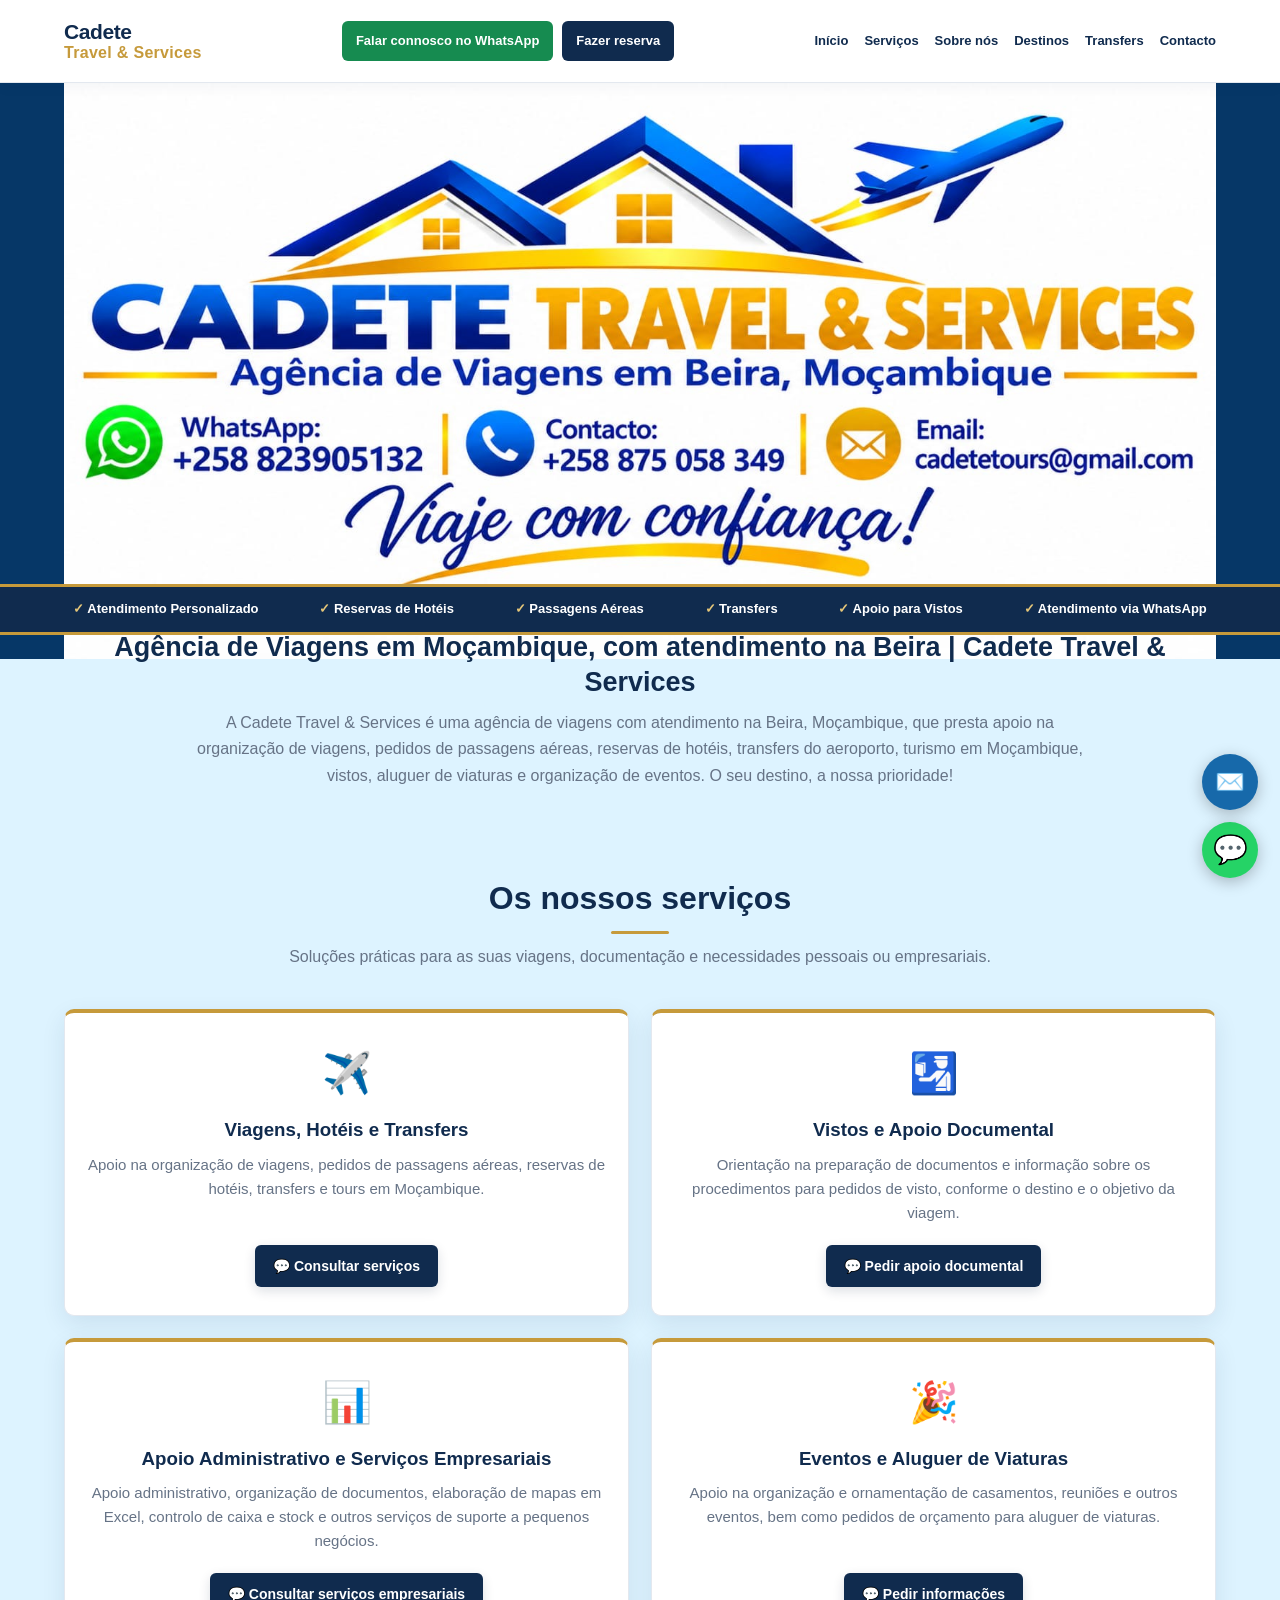
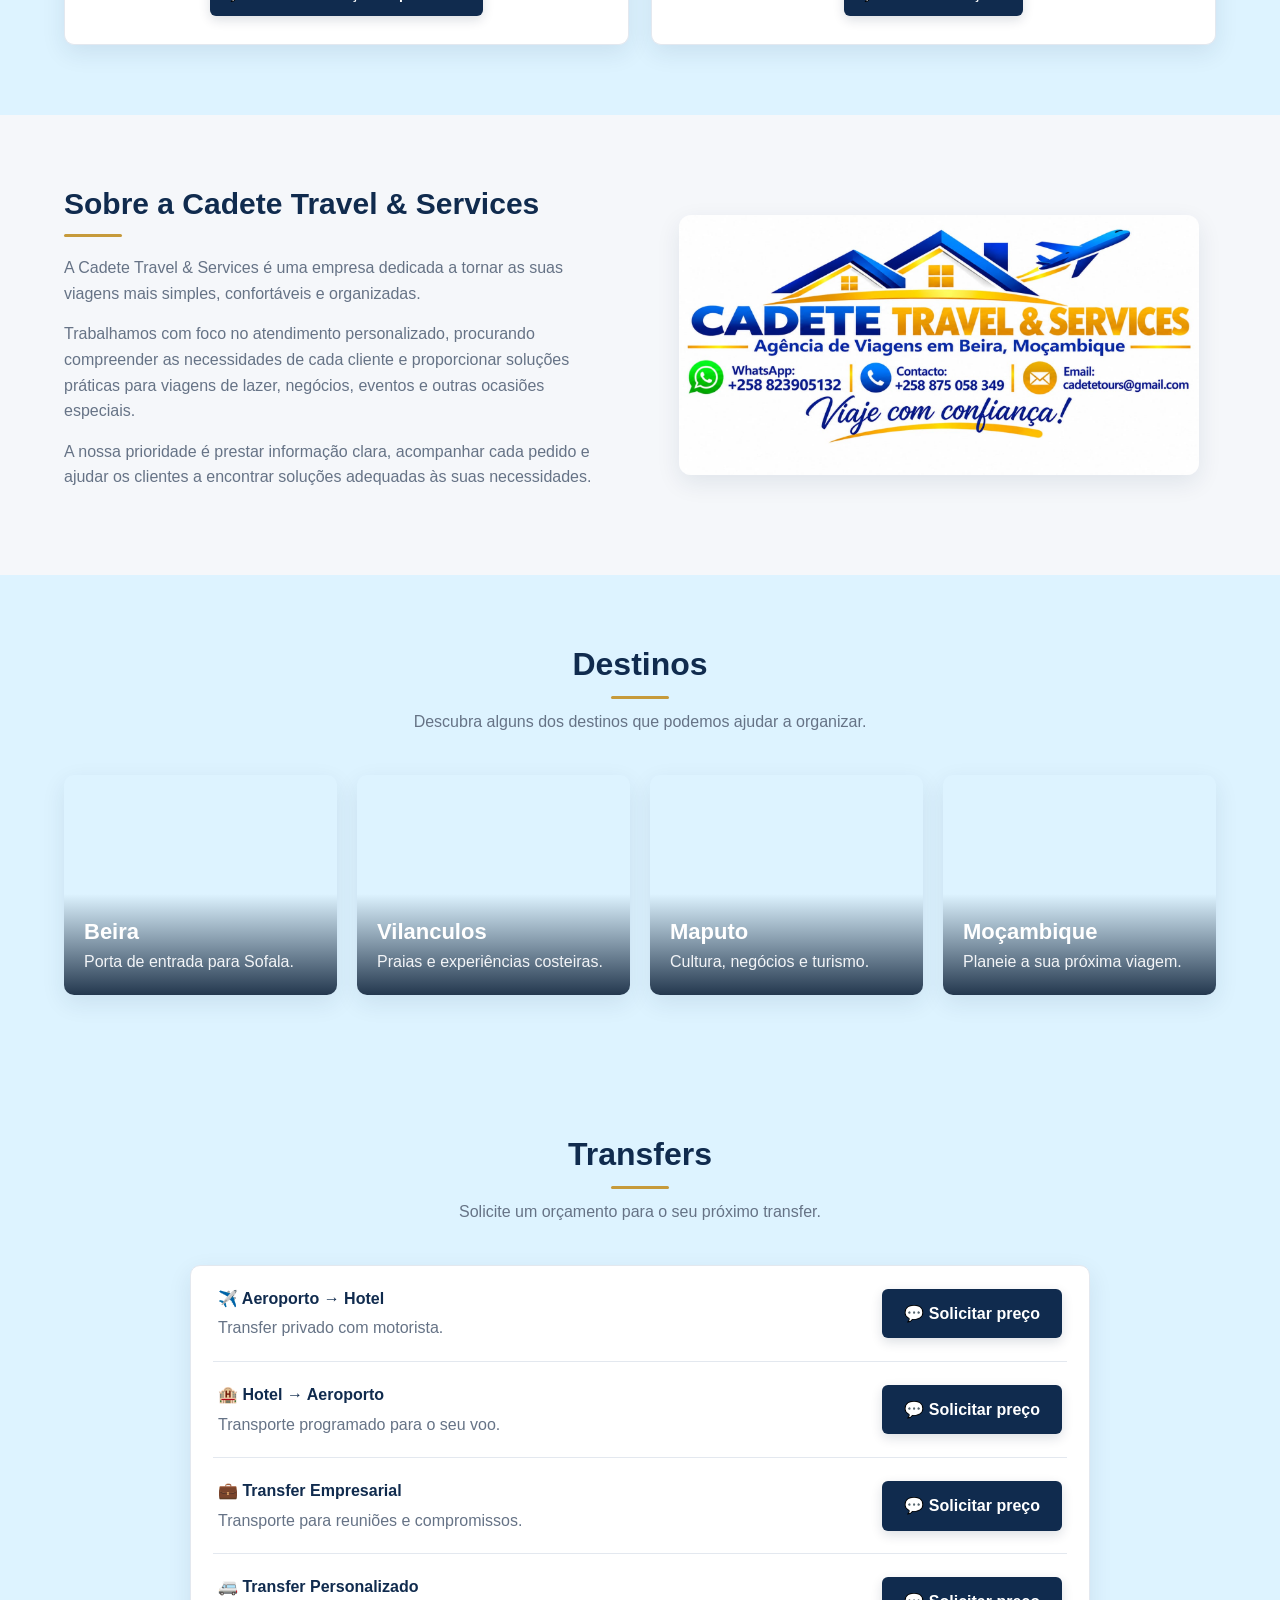
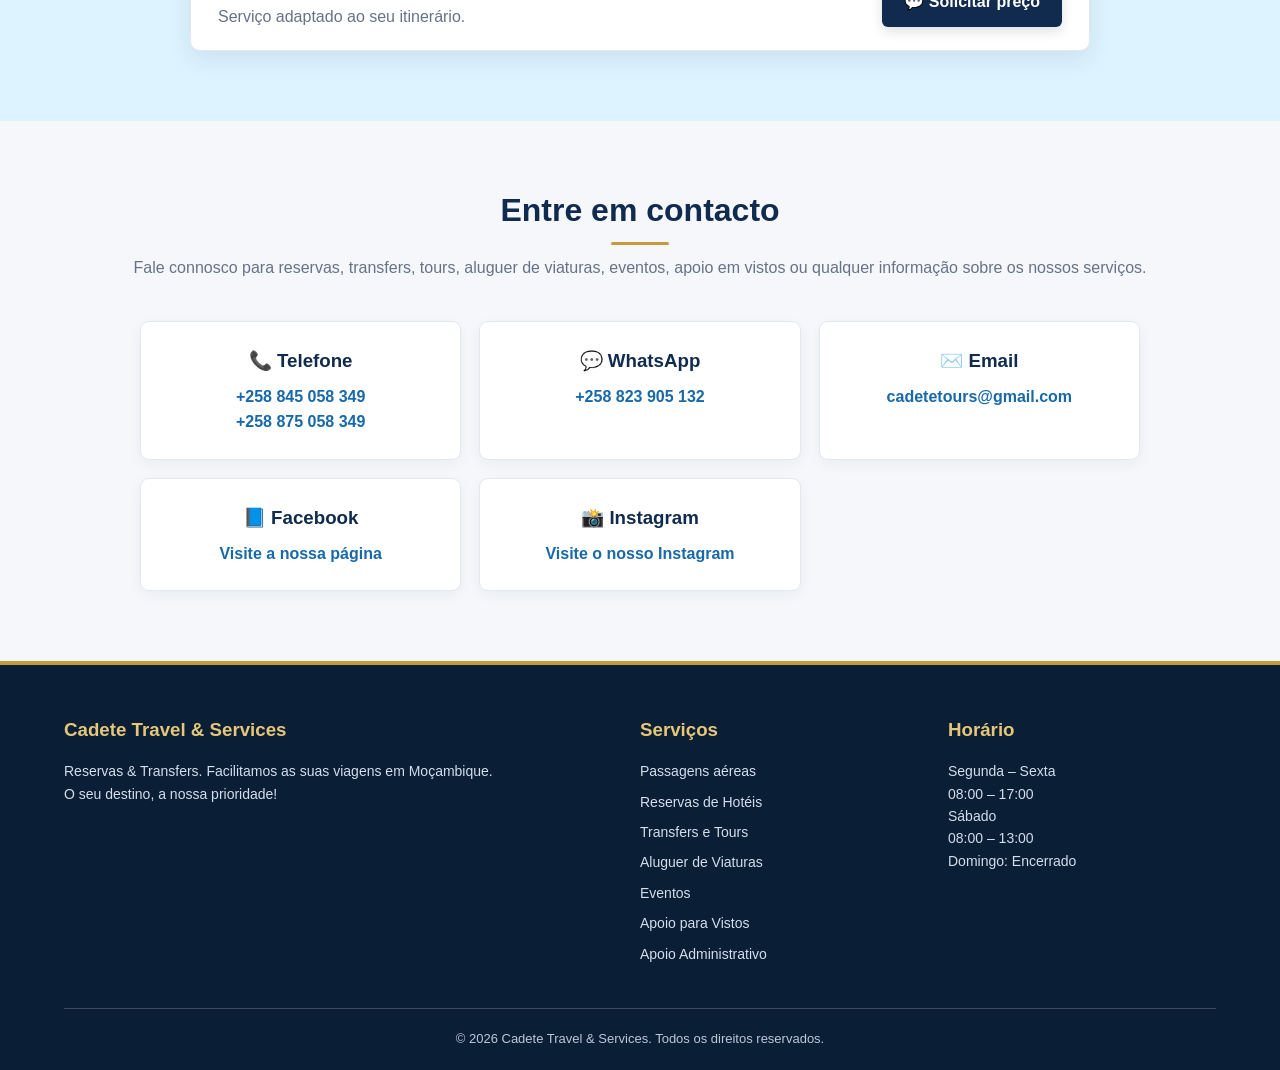
==== index.html @ 6c598780 "Aproxima apresentação da faixa de confiança" ====
<!DOCTYPE html>
<html lang="pt-MZ">
<head>
  <meta charset="UTF-8">
  <meta name="viewport" content="width=device-width, initial-scale=1.0">

  <title>Agência de Viagens em Moçambique | Cadete Travel &amp; Services – Beira</title>
  <meta name="description" content="Cadete Travel &amp; Services, agência de viagens em Moçambique, com atendimento na Beira. Apoio em passagens aéreas, reservas de hotéis, transfers, tours, aluguer de viaturas e vistos.">
  <meta name="author" content="Cadete Travel &amp; Services">
  <meta name="robots" content="index, follow">
  <meta name="theme-color" content="#102b4e">

  <link rel="canonical" href="https://cadetetours-ai.github.io/cadete-travel-tours/">

  <!-- Open Graph -->
  <meta property="og:site_name" content="Cadete Travel &amp; Services">
  <meta property="og:title" content="Agência de Viagens em Moçambique | Cadete Travel &amp; Services – Beira">
  <meta property="og:description" content="Cadete Travel &amp; Services, agência de viagens em Moçambique, com atendimento na Beira. Passagens aéreas, hotéis, transfers, tours, aluguer de viaturas e apoio para vistos.">
  <meta property="og:type" content="website">
  <meta property="og:url" content="https://cadetetours-ai.github.io/cadete-travel-tours/">
  <meta property="og:image" content="https://cadetetours-ai.github.io/cadete-travel-tours/banner-cadete.png">
  <meta property="og:image:alt" content="Cadete Travel &amp; Services - Agência de Viagens em Moçambique, Beira">

  <!-- Twitter Cards -->
  <meta name="twitter:card" content="summary_large_image">
  <meta name="twitter:title" content="Agência de Viagens em Moçambique | Cadete Travel &amp; Services">
  <meta name="twitter:description" content="Passagens aéreas, hotéis, transfers, tours, aluguer de viaturas e apoio para vistos na Beira, Moçambique.">
  <meta name="twitter:image" content="https://cadetetours-ai.github.io/cadete-travel-tours/banner-cadete.png">

  <!-- Dados estruturados: Website -->
  <script type="application/ld+json">
  {
    "@context": "https://schema.org",
    "@type": "WebSite",
    "name": "Cadete Travel & Services",
    "alternateName": "Cadete Travel and Services",
    "url": "https://cadetetours-ai.github.io/cadete-travel-tours/",
    "inLanguage": "pt-MZ"
  }
  </script>

  <!-- Dados estruturados: Agência e contactos -->
  <script type="application/ld+json">
  {
    "@context": "https://schema.org",
    "@type": "TravelAgency",
    "name": "Cadete Travel & Services",
    "description": "Agência de viagens em Moçambique, com atendimento na Beira. Apoio em passagens aéreas, reservas de hotéis, transfers, tours, aluguer de viaturas e vistos.",
    "url": "https://cadetetours-ai.github.io/cadete-travel-tours/",
    "email": "cadetetours@gmail.com",
    "telephone": "+258845058349",
    "image": "https://cadetetours-ai.github.io/cadete-travel-tours/banner-cadete.png",
    "address": {
      "@type": "PostalAddress",
      "addressLocality": "Beira",
      "addressRegion": "Sofala",
      "addressCountry": "MZ"
    },
    "areaServed": [
      {"@type": "City", "name": "Beira"},
      {"@type": "AdministrativeArea", "name": "Sofala"},
      {"@type": "Country", "name": "Moçambique"}
    ],
    "contactPoint": [
      {
        "@type": "ContactPoint",
        "telephone": "+258845058349",
        "contactType": "Atendimento telefónico",
        "availableLanguage": ["Portuguese"]
      },
      {
        "@type": "ContactPoint",
        "telephone": "+258875058349",
        "contactType": "Atendimento telefónico",
        "availableLanguage": ["Portuguese"]
      },
      {
        "@type": "ContactPoint",
        "telephone": "+258823905132",
        "contactType": "Reservas e atendimento pelo WhatsApp",
        "availableLanguage": ["Portuguese"]
      }
    ],
    "openingHoursSpecification": [
      {
        "@type": "OpeningHoursSpecification",
        "dayOfWeek": ["Monday", "Tuesday", "Wednesday", "Thursday", "Friday"],
        "opens": "08:00",
        "closes": "17:00"
      },
      {
        "@type": "OpeningHoursSpecification",
        "dayOfWeek": "Saturday",
        "opens": "08:00",
        "closes": "13:00"
      }
    ],
    "sameAs": [
      "https://www.instagram.com/cadetetravelandtours/",
      "https://www.facebook.com/profile.php?id=61595249157349"
    ]
  }
  </script>

  <style>
    :root {
      --navy: #102b4e;
      --navy-dark: #0a1e36;
      --blue: #1769aa;
      --blue-light: #eaf3fb;
      --gold: #c69a3b;
      --gold-light: #e6c779;
      --green: #168b50;
      --text: #263445;
      --muted: #667386;
      --surface: #ffffff;
      --surface-soft: #f5f7fa;
      --border: #e3e8ef;
      --shadow: 0 8px 25px rgba(16, 43, 78, .09);
    }

    * {
      box-sizing: border-box;
      margin: 0;
      padding: 0;
    }

    html {
      scroll-behavior: smooth;
      scroll-padding-top: 150px;
    }

    body {
      background-color: #DDF3FF;
      color: var(--text);
      font-family: Arial, Helvetica, sans-serif;
      line-height: 1.6;
    }

    img { max-width: 100%; }

    a {
      color: inherit;
      text-decoration: none;
    }

    a:focus-visible,
    button:focus-visible {
      outline: 3px solid var(--gold);
      outline-offset: 3px;
    }

    .container {
      width: 90%;
      max-width: 1200px;
      margin: 0 auto;
    }

    /* CABEÇALHO */
    header {
      position: sticky;
      top: 0;
      z-index: 1000;
      background: rgba(255, 255, 255, .98);
      border-bottom: 1px solid var(--border);
      box-shadow: 0 3px 14px rgba(16, 43, 78, .05);
    }

    .header-content {
      min-height: 82px;
      display: flex;
      align-items: center;
      justify-content: space-between;
      gap: 18px;
      padding: 12px 0;
    }

    .logo {
      display: inline-flex;
      flex-direction: column;
      line-height: 1.12;
      color: var(--navy);
      white-space: nowrap;
      font-size: 21px;
      font-weight: 800;
      letter-spacing: -.4px;
    }

    .logo span {
      color: var(--gold);
      font-size: 16px;
      letter-spacing: .3px;
    }

    .header-actions {
      display: flex;
      align-items: center;
      justify-content: center;
      gap: 9px;
      flex-wrap: wrap;
    }

    .btn-whatsapp,
    .btn-reserva {
      display: inline-block;
      padding: 10px 14px;
      border-radius: 6px;
      text-align: center;
      font-size: 13px;
      font-weight: 700;
      transition: background .25s, transform .25s;
    }

    .btn-whatsapp { background: var(--green); color: #fff; }
    .btn-whatsapp:hover { background: #116b3d; transform: translateY(-1px); }
    .btn-reserva { background: var(--navy); color: #fff; }
    .btn-reserva:hover { background: var(--blue); transform: translateY(-1px); }

    nav {
      display: flex;
      align-items: center;
      justify-content: center;
      gap: 16px;
      flex-wrap: wrap;
    }

    nav a {
      color: var(--navy);
      font-size: 13px;
      font-weight: 700;
      transition: color .2s;
    }

    nav a:hover { color: var(--gold); }

   /* BANNER PRINCIPAL */
.hero {
  width: 100%;
  overflow: hidden;
  background: #063767;
}

.hero-image {
  display: block;
  width: 90%;
  max-width: 1500px;
  height: auto;
  object-fit: contain;
  object-position: center;
  margin: 0 auto;
}

    /* BOTÕES */
    .btn {
      display: inline-block;
      padding: 12px 22px;
      border-radius: 6px;
      font-weight: 700;
      transition: background .25s, transform .25s;
      cursor: pointer;
      box-shadow: 0 4px 12px rgba(10, 30, 54, .14);
    }

    .btn-primary { background: var(--navy); color: #fff; }
    .btn-primary:hover { background: var(--blue); transform: translateY(-1px); }
    .btn-gold { background: var(--gold); color: var(--navy-dark); }
    .btn-gold:hover { background: var(--gold-light); transform: translateY(-1px); }

    .hero-cta {
      background: var(--navy);
      padding: 14px 15px;
      text-align: center;
    }

    .hero-cta .btn {
      display: inline-block;
      min-width: 340px;
      padding: 18px 35px;
      font-size: 19px;
      font-weight: 800;
      border-radius: 10px;
      border: 2px solid var(--gold);
      box-shadow: 0 6px 18px rgba(16, 43, 78, .20);
      transition: transform .2s ease;
    }

    .hero-cta .btn:hover { transform: translateY(-3px); }
    
/* FAIXA DE CONFIANÇA */
 .trust-bar {
  background: var(--navy);
  border-top: 3px solid var(--gold);
  border-bottom: 3px solid var(--gold);
  padding: 10px 8px;
  margin-top: -75px;
  margin-bottom: -15px;
  position: relative;
  z-index: 2;
}

.trust-bar .container {
  max-width: 1400px;
  margin: 0 auto;
  display: flex;
  flex-direction: row;
  justify-content: space-between;
  align-items: center;
  gap: 8px;
  text-align: center;
}

.trust-item {
  color: #fff;
  font-size: 13px;
  font-weight: 600;
  padding: 4px 2px;
  line-height: 1.3;
  white-space: nowrap;
}

.trust-item::first-letter {
  color: var(--gold-light);
  font-weight: 800;
}
    /* SECÇÕES */
    section.content-section { padding: 70px 0; }

    .section-title {
      text-align: center;
      margin-bottom: 40px;
    }

    .section-title h2,
    h2.section-title {
      color: var(--navy);
      font-size: 32px;
      line-height: 1.2;
      margin-bottom: 10px;
    }

    .section-title h2::after {
      content: "";
      display: block;
      width: 58px;
      height: 3px;
      margin: 13px auto 0;
      border-radius: 3px;
      background: var(--gold);
    }

    .section-title p { color: var(--muted); }

    /* APRESENTAÇÃO */
    #apresentacao { padding: 10px 0 20px; }
    .intro-content { text-align: center; }

    .intro-content h1 {
      color: var(--navy);
      font-size: 27px;
      line-height: 1.3;
      margin-bottom: 10px;
    }

    .intro-content p {
      max-width: 900px;
      margin: 0 auto;
      color: var(--muted);
      line-height: 1.65;
    }

    /* SERVIÇOS */
    .cards {
      display: grid;
      grid-template-columns: repeat(2, minmax(0, 1fr));
      gap: 22px;
    }

    .card {
      border: 1px solid var(--border);
      border-top: 4px solid var(--gold);
      border-radius: 10px;
      padding: 28px 22px;
      text-align: center;
      background: var(--surface);
      box-shadow: var(--shadow);
      display: flex;
      flex-direction: column;
      align-items: center;
      min-width: 0;
      transition: transform .25s, box-shadow .25s;
    }

    .card:hover {
      transform: translateY(-4px);
      box-shadow: 0 12px 28px rgba(16, 43, 78, .13);
    }

    .card-icon { font-size: 40px; margin-bottom: 13px; }
    .card h3 { color: var(--navy); margin-bottom: 10px; line-height: 1.3; }
    .card p { color: var(--muted); font-size: 15px; margin-bottom: 20px; }
    .service-button { margin-top: auto; font-size: 14px; padding: 10px 18px; }

    /* SOBRE NÓS */
    #sobre { background: var(--surface-soft); }

    .about-content {
      display: flex;
      align-items: center;
      gap: 45px;
      max-width: 1200px;
      margin: 0 auto;
      text-align: left;
    }

    .about-text,
    .about-image { flex: 1; min-width: 0; }

    .about-text h2 {
      color: var(--navy);
      font-size: 30px;
      line-height: 1.25;
      margin-bottom: 18px;
    }

    .about-text h2::after {
      content: "";
      display: block;
      width: 58px;
      height: 3px;
      margin-top: 12px;
      border-radius: 3px;
      background: var(--gold);
    }

    .about-text p { margin-bottom: 15px; color: var(--muted); }

    .about-image img {
      width: 100%;
      max-width: 520px;
      border-radius: 12px;
      display: block;
      margin: 0 auto;
      box-shadow: var(--shadow);
    }

    /* DESTINOS */
    .destinations {
      display: grid;
      grid-template-columns: repeat(4, minmax(0, 1fr));
      gap: 20px;
    }

    .destination {
      min-height: 220px;
      border-radius: 10px;
      overflow: hidden;
      position: relative;
      background-size: cover;
      background-position: center;
      display: flex;
      align-items: flex-end;
      box-shadow: var(--shadow);
    }

    .destination-content {
      width: 100%;
      padding: 20px;
      color: #fff;
      background: linear-gradient(transparent, rgba(10, 30, 54, .88));
    }

    .destination h3 { font-size: 22px; color: #fff; }
    .destination p { color: #f2f4f7; }

    .beira { background-image: url("https://images.unsplash.com/photo-1507525428034-b723cf961d3e?auto=format&fit=crop&w=900&q=80"); }
    .vilanculos { background-image: url("https://images.unsplash.com/photo-1544551763-46a013bb70d5?auto=format&fit=crop&w=900&q=80"); }
    .maputo { background-image: url("https://images.unsplash.com/photo-1516026672322-bc52d61a55d5?auto=format&fit=crop&w=900&q=80"); }
    .mozambique { background-image: url("https://images.unsplash.com/photo-1489493585363-d69421e0edd3?auto=format&fit=crop&w=900&q=80"); }

    /* TRANSFERS */
    .transfer-list {
      max-width: 900px;
      margin: 0 auto;
      border: 1px solid var(--border);
      border-radius: 10px;
      padding: 0 22px;
      background: #fff;
      box-shadow: var(--shadow);
    }

    .transfer-item {
      padding: 20px 5px;
      border-bottom: 1px solid var(--border);
      display: flex;
      justify-content: space-between;
      align-items: center;
      gap: 20px;
    }

    .transfer-item:last-child { border-bottom: 0; }
    .transfer-item strong { display: block; margin-bottom: 4px; color: var(--navy); }
    .transfer-description { color: var(--muted); }
    .transfer-button { white-space: nowrap; }

    /* CONTACTOS */
    .contact { background: var(--surface-soft); }

    .contact-content {
      text-align: center;
      max-width: 1000px;
      margin: 0 auto;
    }

    .contact-info {
      display: grid;
      grid-template-columns: repeat(3, minmax(0, 1fr));
      gap: 18px;
      margin-top: 30px;
    }

    .contact-box {
      background: #fff;
      padding: 24px 18px;
      border-radius: 9px;
      border: 1px solid var(--border);
      overflow-wrap: anywhere;
      box-shadow: 0 4px 14px rgba(16, 43, 78, .05);
    }

    .contact-box h3 { color: var(--navy); margin-bottom: 8px; }
    .contact-box a { color: var(--blue); font-weight: 700; }
    .contact-box a:hover { color: var(--gold); }

    /* RODAPÉ */
    footer {
      background: var(--navy-dark);
      color: #fff;
      padding: 50px 0 20px;
      border-top: 4px solid var(--gold);
    }

    .footer-grid {
      display: grid;
      grid-template-columns: 2fr 1fr 1fr;
      gap: 40px;
      margin-bottom: 35px;
    }

    footer h3 { color: var(--gold-light); margin-bottom: 15px; }
    footer p, footer li { color: #d5deea; font-size: 14px; }
    footer ul { list-style: none; }
    footer li { margin-bottom: 8px; }

    .copyright {
      border-top: 1px solid rgba(255, 255, 255, .2);
      padding-top: 20px;
      text-align: center;
      color: #bdc8d6;
      font-size: 13px;
    }

    /* BOTÕES FLUTUANTES */
    .whatsapp-float,
    .email-float {
      position: fixed;
      right: 22px;
      width: 56px;
      height: 56px;
      border-radius: 50%;
      color: #fff;
      display: flex;
      align-items: center;
      justify-content: center;
      box-shadow: 0 4px 15px rgba(0, 0, 0, .25);
      z-index: 2000;
      transition: transform .25s;
    }

    .whatsapp-float { bottom: 22px; background: #25d366; font-size: 28px; }
    .email-float { bottom: 90px; background: var(--blue); font-size: 24px; }
    .whatsapp-float:hover, .email-float:hover { transform: scale(1.08); }

    /* TABLETS */
    @media (max-width: 1100px) {
      .header-content { flex-wrap: wrap; justify-content: center; }
      .destinations { grid-template-columns: repeat(2, minmax(0, 1fr)); }
    }

    /* TABLETS PEQUENOS */
    @media (max-width: 850px) {
      html { scroll-padding-top: 220px; }

      .header-content {
        flex-direction: column;
        padding: 14px 0;
        gap: 12px;
      }

      nav { justify-content: center; }
      .about-content { flex-direction: column; text-align: center; }

      .about-text h2::after {
        margin-left: auto;
        margin-right: auto;
      }

      .about-image img { max-width: 600px; }
      .contact-info, .footer-grid { grid-template-columns: 1fr 1fr; }
      #servicos { padding-top: 40px; }
    }

/* TELEMÓVEIS */
@media (max-width: 768px) {
  .hero {
  height: auto;
}

  .trust-bar .container {
    grid-template-columns: repeat(2, 1fr);
    gap: 10px;
  }

  .trust-item {
    font-size: 13px;
    padding: 6px 2px;
  }

}

@media (max-width: 550px) {
  html { scroll-padding-top: 255px; }
  .container { width: 92%; }

  .header-content {
    min-height: auto;
    padding: 12px 0;
    gap: 10px;
  }
      .logo { font-size: 20px; text-align: center; }
      .logo span { font-size: 15px; }
      .header-actions { width: 100%; }

      .btn-whatsapp, .btn-reserva { flex: 1 1 140px; }
      nav { width: 100%; gap: 9px 13px; }
      nav a { font-size: 12px; }

      .hero-cta .btn {
        display: block;
        width: 100%;
        min-width: 0;
        padding: 16px 15px;
        font-size: 17px;
      }

      section.content-section { padding: 50px 0; }
      .section-title { margin-bottom: 28px; }

      .section-title h2, h2.section-title { font-size: 27px; }
      .section-title p { font-size: 15px; }
      #apresentacao { padding: 22px 0 12px; }
      .intro-content h1 { font-size: 22px; }
      .intro-content p { font-size: 14px; }

      .cards, .destinations, .contact-info, .footer-grid {
        grid-template-columns: 1fr;
        gap: 18px;
      }

      .card { width: 100%; padding: 24px 18px; }
      .card-icon { font-size: 38px; }
      .card h3 { font-size: 20px; }
      .card p { font-size: 15px; }

      .service-button {
        display: block;
        width: 100%;
        max-width: 100%;
        white-space: normal;
        overflow-wrap: break-word;
      }

      .destination { min-height: 230px; }
      .transfer-list { padding: 0 16px; }

      .transfer-item {
        flex-direction: column;
        align-items: flex-start;
        gap: 13px;
        padding: 19px 0;
      }

      .transfer-button {
        width: 100%;
        text-align: center;
        white-space: normal;
      }

      .contact-box { padding: 20px 15px; }
      footer { padding: 40px 0 20px; }
      .footer-grid { gap: 27px; }

      .whatsapp-float, .email-float {
        width: 52px;
        height: 52px;
        right: 14px;
      }

      .whatsapp-float { bottom: 14px; font-size: 26px; }
      .email-float { bottom: 76px; font-size: 23px; }
    }

    @media (prefers-reduced-motion: reduce) {
      html { scroll-behavior: auto; }

      *, *::before, *::after {
        transition-duration: .01ms !important;
        animation-duration: .01ms !important;
        animation-iteration-count: 1 !important;
      }
    }
  </style>
</head>

<body>
  <!-- CABEÇALHO -->
  <header>
    <div class="container header-content">
      <a href="#inicio" class="logo" aria-label="Cadete Travel & Services - Início">
        <strong>Cadete</strong>
        <span>Travel &amp; Services</span>
      </a>

      <div class="header-actions">
        <a href="https://wa.me/258823905132?text=Ola%2C%20Cadete%20Travel%20%26%20Services!%20Gostaria%20de%20obter%20informacoes."
           class="btn-whatsapp" target="_blank" rel="noopener noreferrer">
          Falar connosco no WhatsApp
        </a>
        <a href="formulario-reserva-cadete-travel-tours.html" class="btn-reserva">
          Fazer reserva
        </a>
      </div>

      <nav aria-label="Navegação principal">
        <a href="#inicio">Início</a>
        <a href="#servicos">Serviços</a>
        <a href="#sobre">Sobre nós</a>
        <a href="#destinos">Destinos</a>
        <a href="#transfers">Transfers</a>
        <a href="#contacto">Contacto</a>
      </nav>
    </div>
  </header>

  <main>
 <!-- BANNER PRINCIPAL -->
<section class="hero" id="inicio" aria-label="Cadete Travel & Services">
<img src="banner-travel-services.jpg.jpeg"
       alt="Cadete Travel & Services, serviços de viagens e turismo em Beira, Sofala, Moçambique"
       class="hero-image" fetchpriority="high" decoding="async">
</section>
   
    <!-- FAIXA DE CONFIANÇA -->
    <section class="trust-bar" aria-label="Vantagens e serviços">
      <div class="container">
        <div class="trust-item">✓ Atendimento Personalizado</div>
        <div class="trust-item">✓ Reservas de Hotéis</div>
        <div class="trust-item">✓ Passagens Aéreas</div>
        <div class="trust-item">✓ Transfers</div>
        <div class="trust-item">✓ Apoio para Vistos</div>
        <div class="trust-item">✓ Atendimento via WhatsApp</div>
      </div>
    </section>

    <!-- APRESENTAÇÃO -->
    <section id="apresentacao">
      <div class="container intro-content">
        <h1>Agência de Viagens em Moçambique, com atendimento na Beira | Cadete Travel &amp; Services</h1>
        <p>
          A Cadete Travel &amp; Services é uma agência de viagens com atendimento
          na Beira, Moçambique, que presta apoio na organização de viagens,
          pedidos de passagens aéreas, reservas de hotéis, transfers do aeroporto,
          turismo em Moçambique, vistos, aluguer de viaturas e organização
          de eventos. O seu destino, a nossa prioridade!
        </p>
      </div>
    </section>

    <!-- SERVIÇOS -->
    <section class="content-section" id="servicos">
      <div class="container">
        <div class="section-title">
          <h2>Os nossos serviços</h2>
          <p>Soluções práticas para as suas viagens, documentação e necessidades pessoais ou empresariais.</p>
        </div>

        <div class="cards">
          <div class="card">
            <div class="card-icon" aria-hidden="true">✈️</div>
            <h3>Viagens, Hotéis e Transfers</h3>
            <p>Apoio na organização de viagens, pedidos de passagens aéreas, reservas de hotéis, transfers e tours em Moçambique.</p>
            <a class="btn btn-primary service-button"
               href="https://wa.me/258823905132?text=Ola%2C%20Cadete%20Travel%20%26%20Services!%20Gostaria%20de%20informacoes%20sobre%20viagens%2C%20hoteis%20ou%20transfers."
               target="_blank" rel="noopener noreferrer">💬 Consultar serviços</a>
          </div>

          <div class="card">
            <div class="card-icon" aria-hidden="true">🛂</div>
            <h3>Vistos e Apoio Documental</h3>
            <p>Orientação na preparação de documentos e informação sobre os procedimentos para pedidos de visto, conforme o destino e o objetivo da viagem.</p>
            <a class="btn btn-primary service-button"
               href="https://wa.me/258823905132?text=Ola%2C%20Cadete%20Travel%20%26%20Services!%20Gostaria%20de%20solicitar%20apoio%20para%20visto%20ou%20documentacao."
               target="_blank" rel="noopener noreferrer">💬 Pedir apoio documental</a>
          </div>

          <div class="card">
            <div class="card-icon" aria-hidden="true">📊</div>
            <h3>Apoio Administrativo e Serviços Empresariais</h3>
            <p>Apoio administrativo, organização de documentos, elaboração de mapas em Excel, controlo de caixa e stock e outros serviços de suporte a pequenos negócios.</p>
            <a class="btn btn-primary service-button"
               href="https://wa.me/258823905132?text=Ola%2C%20Cadete%20Travel%20%26%20Services!%20Gostaria%20de%20informacoes%20sobre%20apoio%20administrativo%20e%20servicos%20empresariais."
               target="_blank" rel="noopener noreferrer">💬 Consultar serviços empresariais</a>
          </div>

          <div class="card">
            <div class="card-icon" aria-hidden="true">🎉</div>
            <h3>Eventos e Aluguer de Viaturas</h3>
            <p>Apoio na organização e ornamentação de casamentos, reuniões e outros eventos, bem como pedidos de orçamento para aluguer de viaturas.</p>
            <a class="btn btn-primary service-button"
               href="https://wa.me/258823905132?text=Ola%2C%20Cadete%20Travel%20%26%20Services!%20Gostaria%20de%20informacoes%20sobre%20eventos%20ou%20aluguer%20de%20viaturas."
               target="_blank" rel="noopener noreferrer">💬 Pedir informações</a>
          </div>
        </div>
      </div>
    </section>

    <!-- SOBRE NÓS -->
    <section class="content-section" id="sobre">
      <div class="container">
        <div class="about-content">
          <div class="about-text">
            <h2>Sobre a Cadete Travel &amp; Services</h2>
            <p>A Cadete Travel &amp; Services é uma empresa dedicada a tornar as suas viagens mais simples, confortáveis e organizadas.</p>
            <p>Trabalhamos com foco no atendimento personalizado, procurando compreender as necessidades de cada cliente e proporcionar soluções práticas para viagens de lazer, negócios, eventos e outras ocasiões especiais.</p>
            <p>A nossa prioridade é prestar informação clara, acompanhar cada pedido e ajudar os clientes a encontrar soluções adequadas às suas necessidades.</p>
          </div>

          <div class="about-image">
          <img src="banner-travel-services.jpg.jpeg"
                 alt="Imagem institucional da Cadete Travel & Services"
                 loading="lazy" decoding="async">
          </div>
        </div>
      </div>
    </section>

    <!-- DESTINOS -->
    <section class="content-section" id="destinos">
      <div class="container">
        <div class="section-title">
          <h2>Destinos</h2>
          <p>Descubra alguns dos destinos que podemos ajudar a organizar.</p>
        </div>

        <div class="destinations">
          <div class="destination beira">
            <div class="destination-content">
              <h3>Beira</h3>
              <p>Porta de entrada para Sofala.</p>
            </div>
          </div>
          <div class="destination vilanculos">
            <div class="destination-content">
              <h3>Vilanculos</h3>
              <p>Praias e experiências costeiras.</p>
            </div>
          </div>
          <div class="destination maputo">
            <div class="destination-content">
              <h3>Maputo</h3>
              <p>Cultura, negócios e turismo.</p>
            </div>
          </div>
          <div class="destination mozambique">
            <div class="destination-content">
              <h3>Moçambique</h3>
              <p>Planeie a sua próxima viagem.</p>
            </div>
          </div>
        </div>
      </div>
    </section>

    <!-- TRANSFERS -->
    <section class="content-section" id="transfers">
      <div class="container">
        <div class="section-title">
          <h2>Transfers</h2>
          <p>Solicite um orçamento para o seu próximo transfer.</p>
        </div>

        <div class="transfer-list">
          <div class="transfer-item">
            <div>
              <strong>✈️ Aeroporto → Hotel</strong>
              <div class="transfer-description">Transfer privado com motorista.</div>
            </div>
            <a class="btn btn-primary transfer-button"
               href="https://wa.me/258823905132?text=Ola%20Cadete%20Travel%20%26%20Services%2C%20gostaria%20de%20solicitar%20um%20orcamento%20para%20um%20transfer%20do%20Aeroporto%20para%20o%20Hotel."
               target="_blank" rel="noopener noreferrer">💬 Solicitar preço</a>
          </div>

          <div class="transfer-item">
            <div>
              <strong>🏨 Hotel → Aeroporto</strong>
              <div class="transfer-description">Transporte programado para o seu voo.</div>
            </div>
            <a class="btn btn-primary transfer-button"
               href="https://wa.me/258823905132?text=Ola%20Cadete%20Travel%20%26%20Services%2C%20gostaria%20de%20solicitar%20um%20orcamento%20para%20um%20transfer%20do%20Hotel%20para%20o%20Aeroporto."
               target="_blank" rel="noopener noreferrer">💬 Solicitar preço</a>
          </div>

          <div class="transfer-item">
            <div>
              <strong>💼 Transfer Empresarial</strong>
              <div class="transfer-description">Transporte para reuniões e compromissos.</div>
            </div>
            <a class="btn btn-primary transfer-button"
               href="https://wa.me/258823905132?text=Ola%20Cadete%20Travel%20%26%20Services%2C%20gostaria%20de%20solicitar%20um%20orcamento%20para%20um%20Transfer%20Empresarial."
               target="_blank" rel="noopener noreferrer">💬 Solicitar preço</a>
          </div>

          <div class="transfer-item">
            <div>
              <strong>🚐 Transfer Personalizado</strong>
              <div class="transfer-description">Serviço adaptado ao seu itinerário.</div>
            </div>
            <a class="btn btn-primary transfer-button"
               href="https://wa.me/258823905132?text=Ola%20Cadete%20Travel%20%26%20Services%2C%20gostaria%20de%20solicitar%20um%20orcamento%20para%20um%20Transfer%20Personalizado."
               target="_blank" rel="noopener noreferrer">💬 Solicitar preço</a>
          </div>
        </div>
      </div>
    </section>

    <!-- CONTACTO -->
    <section class="content-section contact" id="contacto">
      <div class="container">
        <div class="section-title">
          <h2>Entre em contacto</h2>
          <p>Fale connosco para reservas, transfers, tours, aluguer de viaturas, eventos, apoio em vistos ou qualquer informação sobre os nossos serviços.</p>
        </div>

        <div class="contact-content">
          <div class="contact-info">
            <div class="contact-box">
              <h3>📞 Telefone</h3>
              <p>
                <a href="tel:+258845058349">+258 845 058 349</a><br>
                <a href="tel:+258875058349">+258 875 058 349</a>
              </p>
            </div>

            <div class="contact-box">
              <h3>💬 WhatsApp</h3>
              <p>
                <a href="https://wa.me/258823905132?text=Ola%20Cadete%20Travel%20%26%20Services%2C%20gostaria%20de%20obter%20mais%20informacoes%20sobre%20os%20servicos."
                   target="_blank" rel="noopener noreferrer">+258 823 905 132</a>
              </p>
            </div>

            <div class="contact-box">
              <h3>✉️ Email</h3>
              <p><a href="mailto:cadetetours@gmail.com">cadetetours@gmail.com</a></p>
            </div>

            <div class="contact-box">
              <h3>📘 Facebook</h3>
              <p>
                <a href="https://www.facebook.com/profile.php?id=61595249157349"
                   target="_blank" rel="noopener noreferrer">Visite a nossa página</a>
              </p>
            </div>

            <div class="contact-box">
              <h3>📸 Instagram</h3>
              <p>
                <a href="https://www.instagram.com/cadetetravelandtours/"
                   target="_blank" rel="noopener noreferrer">Visite o nosso Instagram</a>
              </p>
            </div>
          </div>
        </div>
      </div>
    </section>
  </main>

  <!-- RODAPÉ -->
  <footer>
    <div class="container">
      <div class="footer-grid">
        <div>
          <h3>Cadete Travel &amp; Services</h3>
          <p>Reservas &amp; Transfers. Facilitamos as suas viagens em Moçambique.</p>
          <p>O seu destino, a nossa prioridade!</p>
        </div>

        <div>
          <h3>Serviços</h3>
          <ul>
            <li>Passagens aéreas</li>
            <li>Reservas de Hotéis</li>
            <li>Transfers e Tours</li>
            <li>Aluguer de Viaturas</li>
            <li>Eventos</li>
            <li>Apoio para Vistos</li>
            <li>Apoio Administrativo</li>
          </ul>
        </div>

        <div>
          <h3>Horário</h3>
          <p>Segunda – Sexta<br>08:00 – 17:00</p>
          <p>Sábado<br>08:00 – 13:00</p>
          <p>Domingo: Encerrado</p>
        </div>
      </div>

      <div class="copyright">
        © <span id="year">2026</span> Cadete Travel &amp; Services. Todos os direitos reservados.
      </div>
    </div>
  </footer>

  <!-- BOTÕES FLUTUANTES -->
  <a class="whatsapp-float"
     href="https://wa.me/258823905132?text=Ola%2C%20Cadete%20Travel%20%26%20Services!%20Gostaria%20de%20fazer%20uma%20reserva%20e%20obter%20informacoes%20sobre%20os%20vossos%20servicos."
     target="_blank" rel="noopener noreferrer"
     aria-label="Falar com a Cadete Travel & Services pelo WhatsApp"
     title="Falar pelo WhatsApp">💬</a>

  <a class="email-float"
     href="mailto:cadetetours@gmail.com"
     aria-label="Enviar email para Cadete Travel & Services"
     title="Enviar email">✉️</a>

  <script>
    // Actualiza automaticamente o ano dos direitos reservados.
    document.getElementById("year").textContent = new Date().getFullYear();
  </script>
</body>
</html>
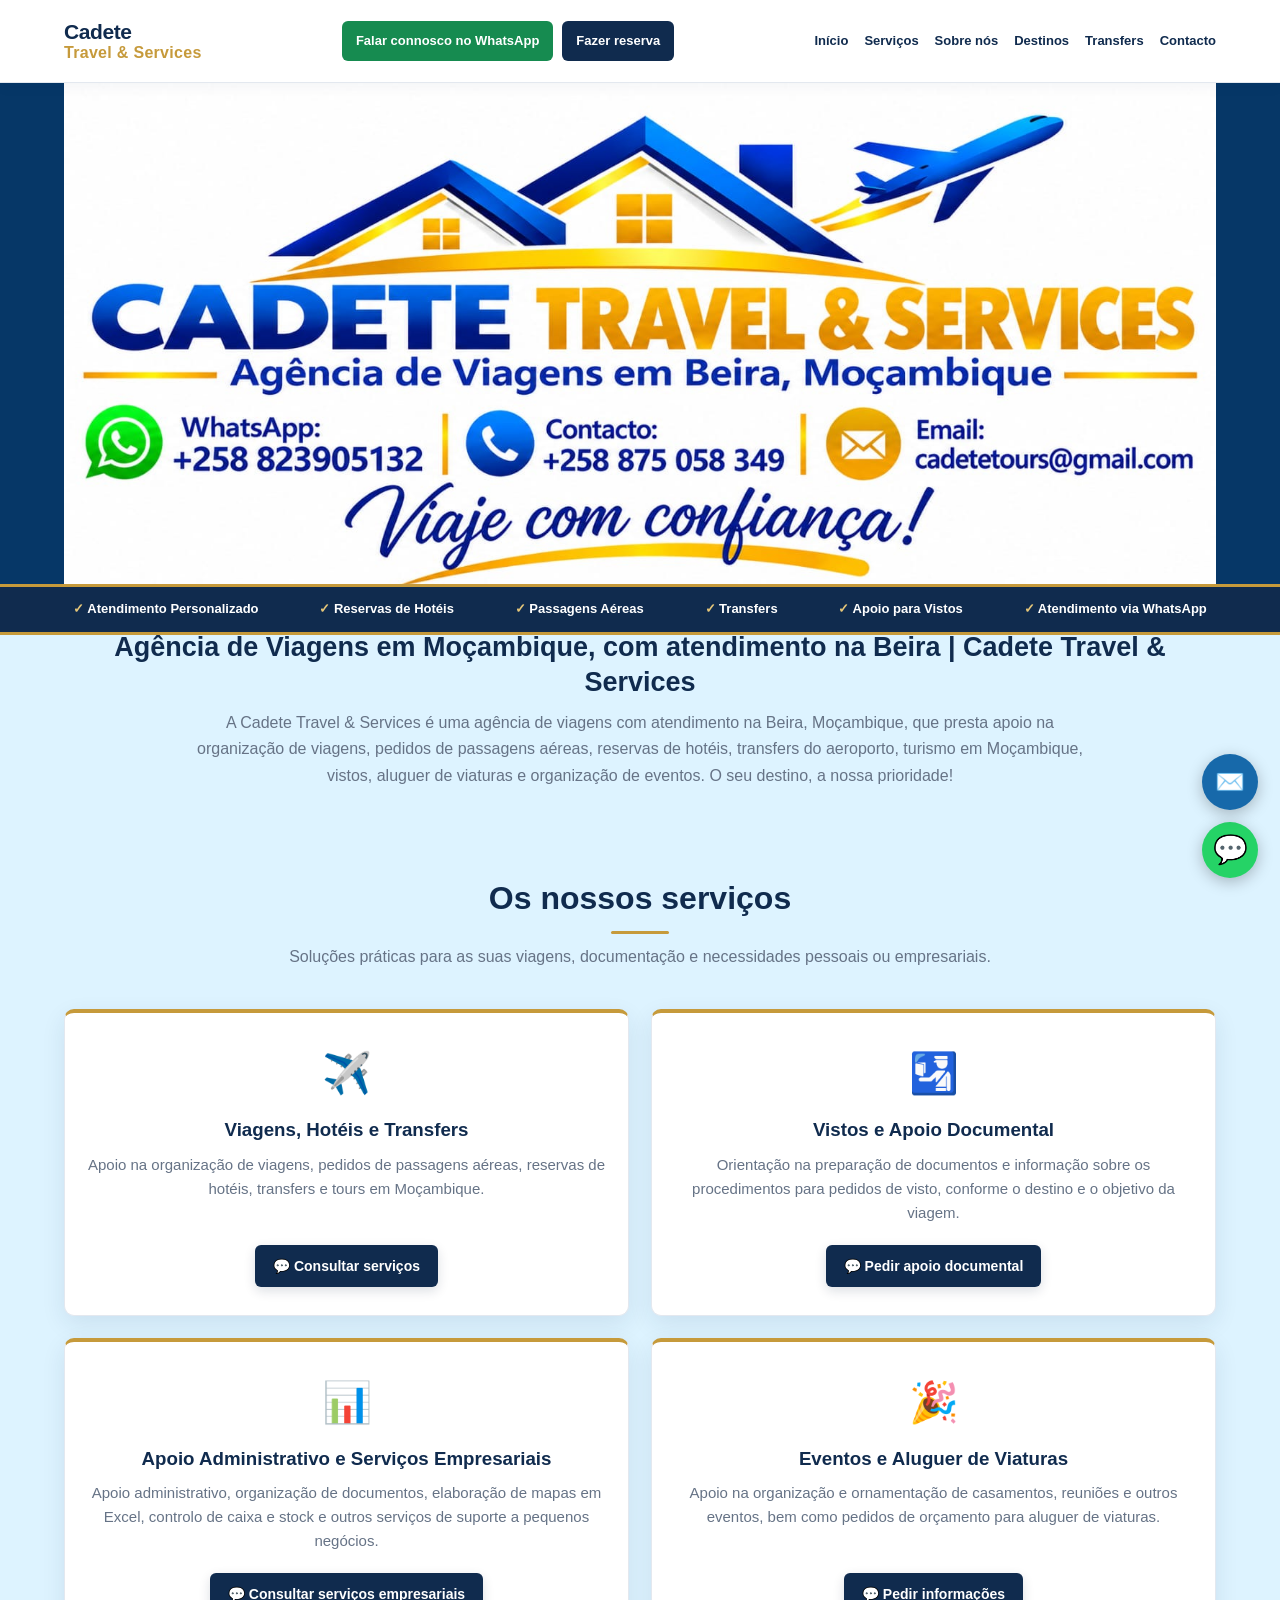
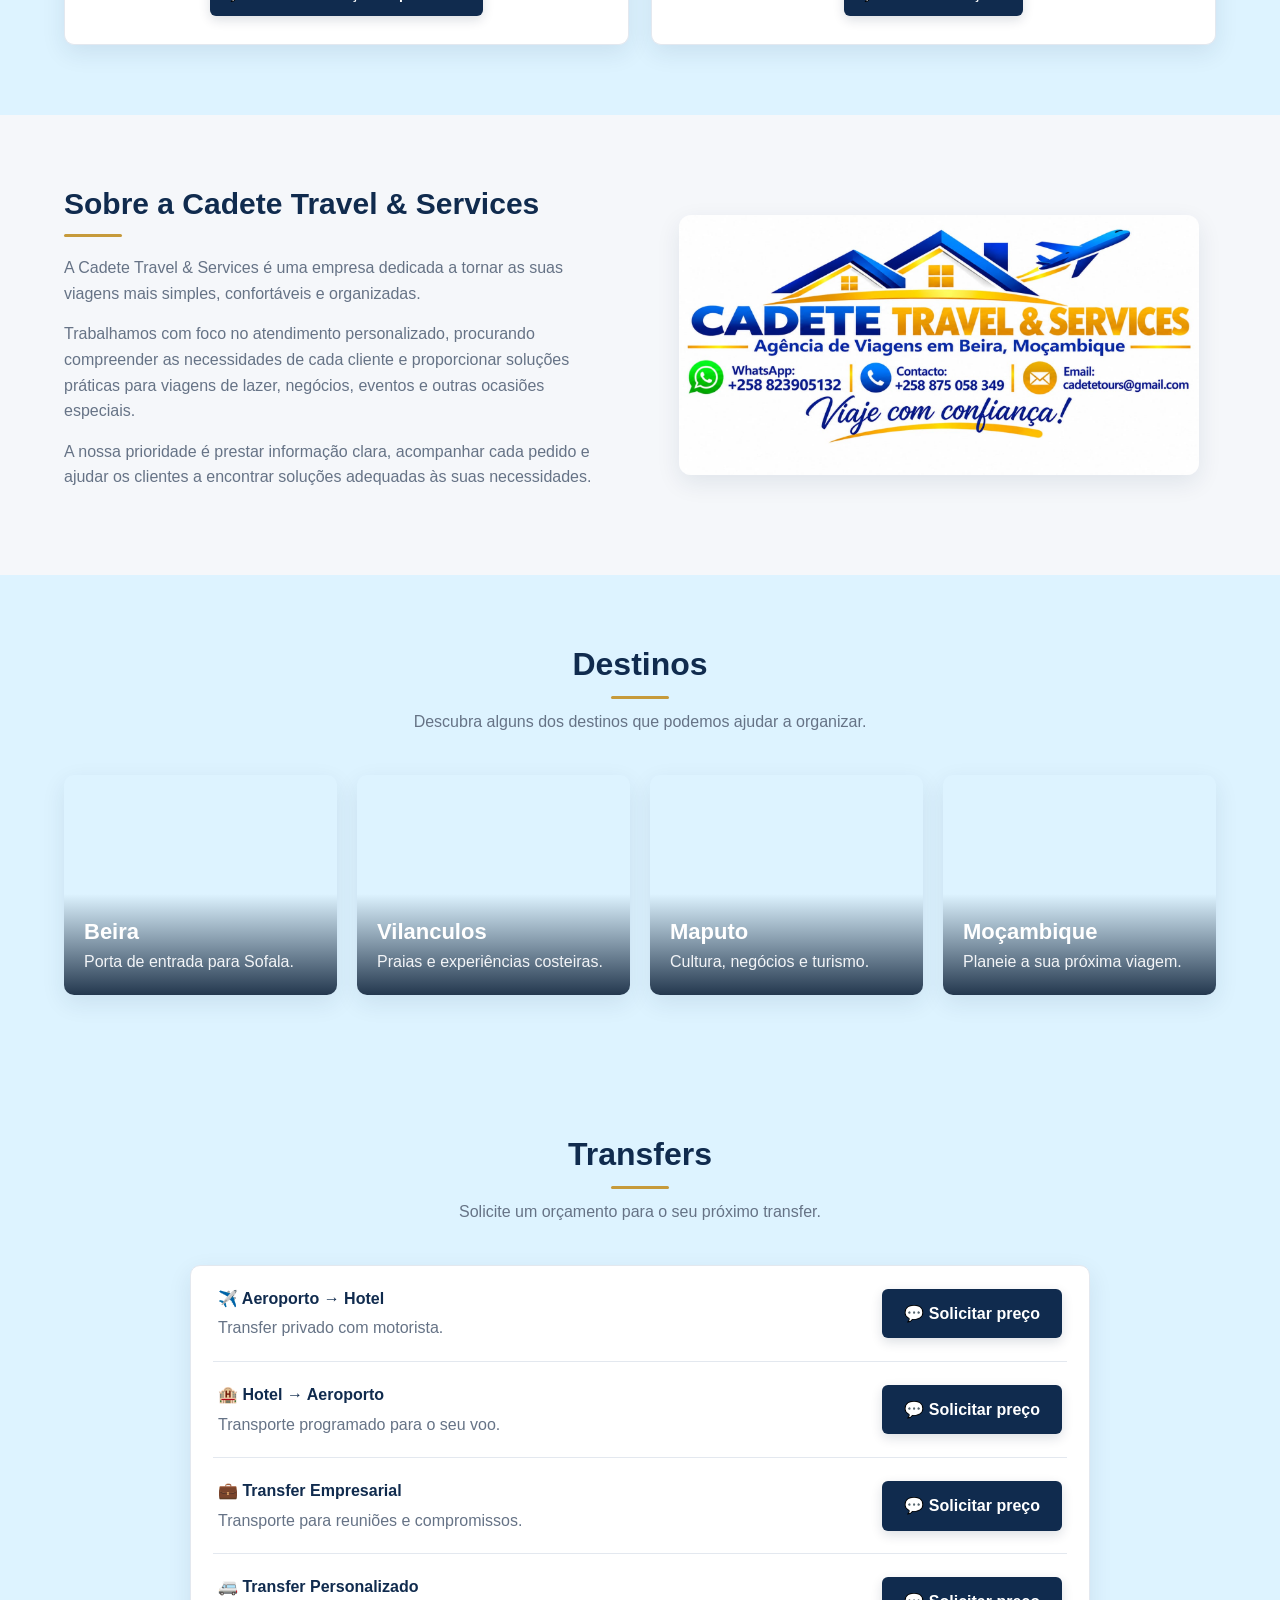
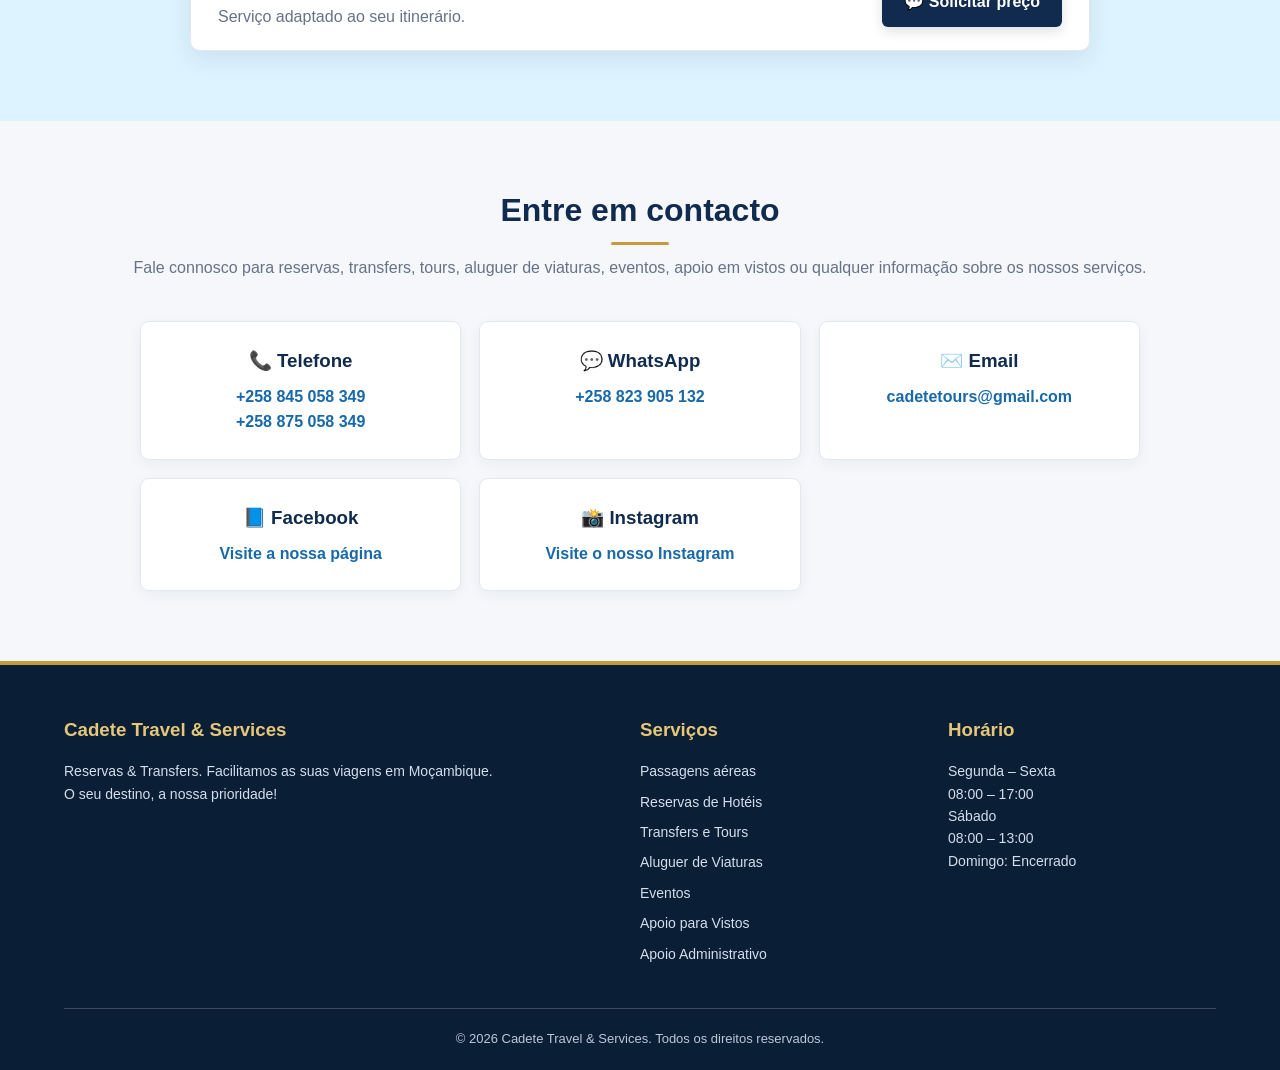
==== commit dc6efa25: "Eleva o fundo da apresentação" ====
--- a/index.html
+++ b/index.html
@@ -351,8 +351,15 @@
     .section-title p { color: var(--muted); }
 
     /* APRESENTAÇÃO */
-    #apresentacao { padding: 10px 0 20px; }
-    .intro-content { text-align: center; }
+#apresentacao {
+  background: #DDF3FF;
+  padding: 10px 0 20px;
+  margin-top: -15px;
+  position: relative;
+  z-index: 1;
+}
+
+.intro-content { text-align: center; }
 
     .intro-content h1 {
       color: var(--navy);
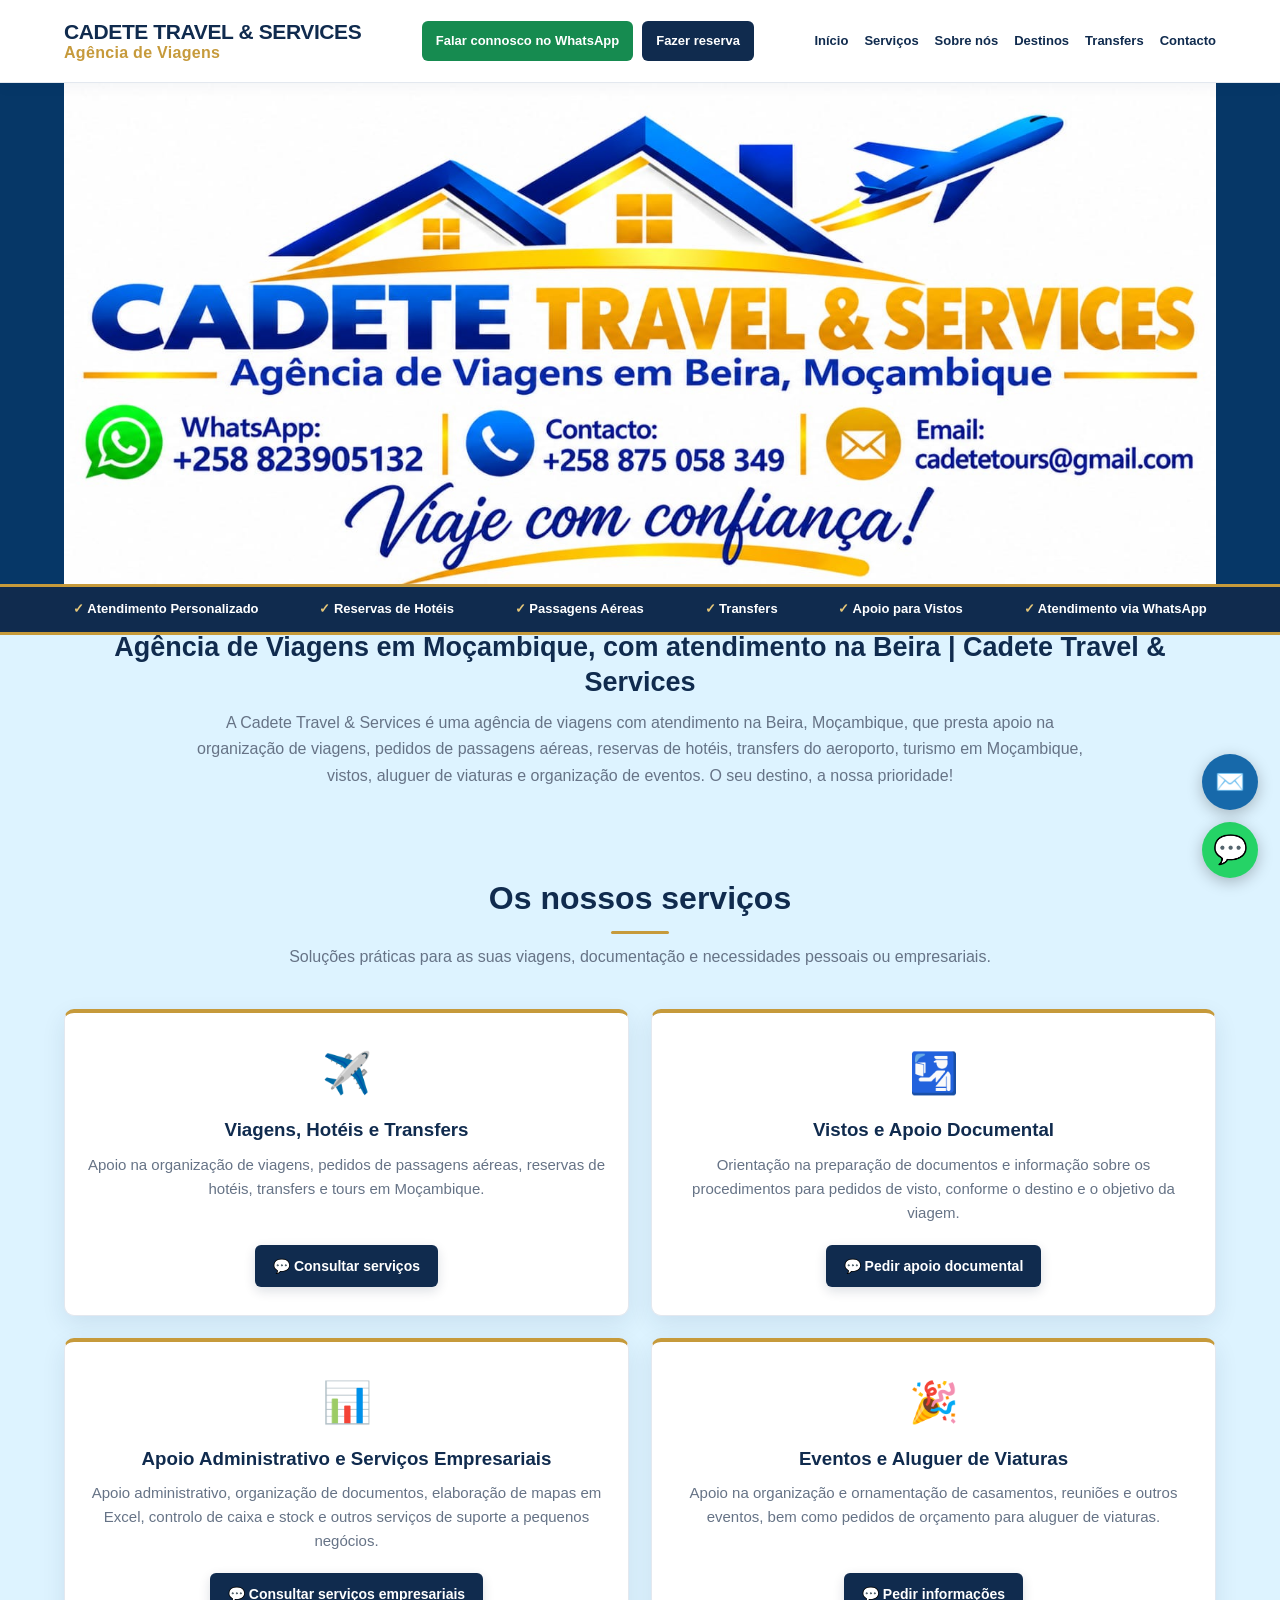
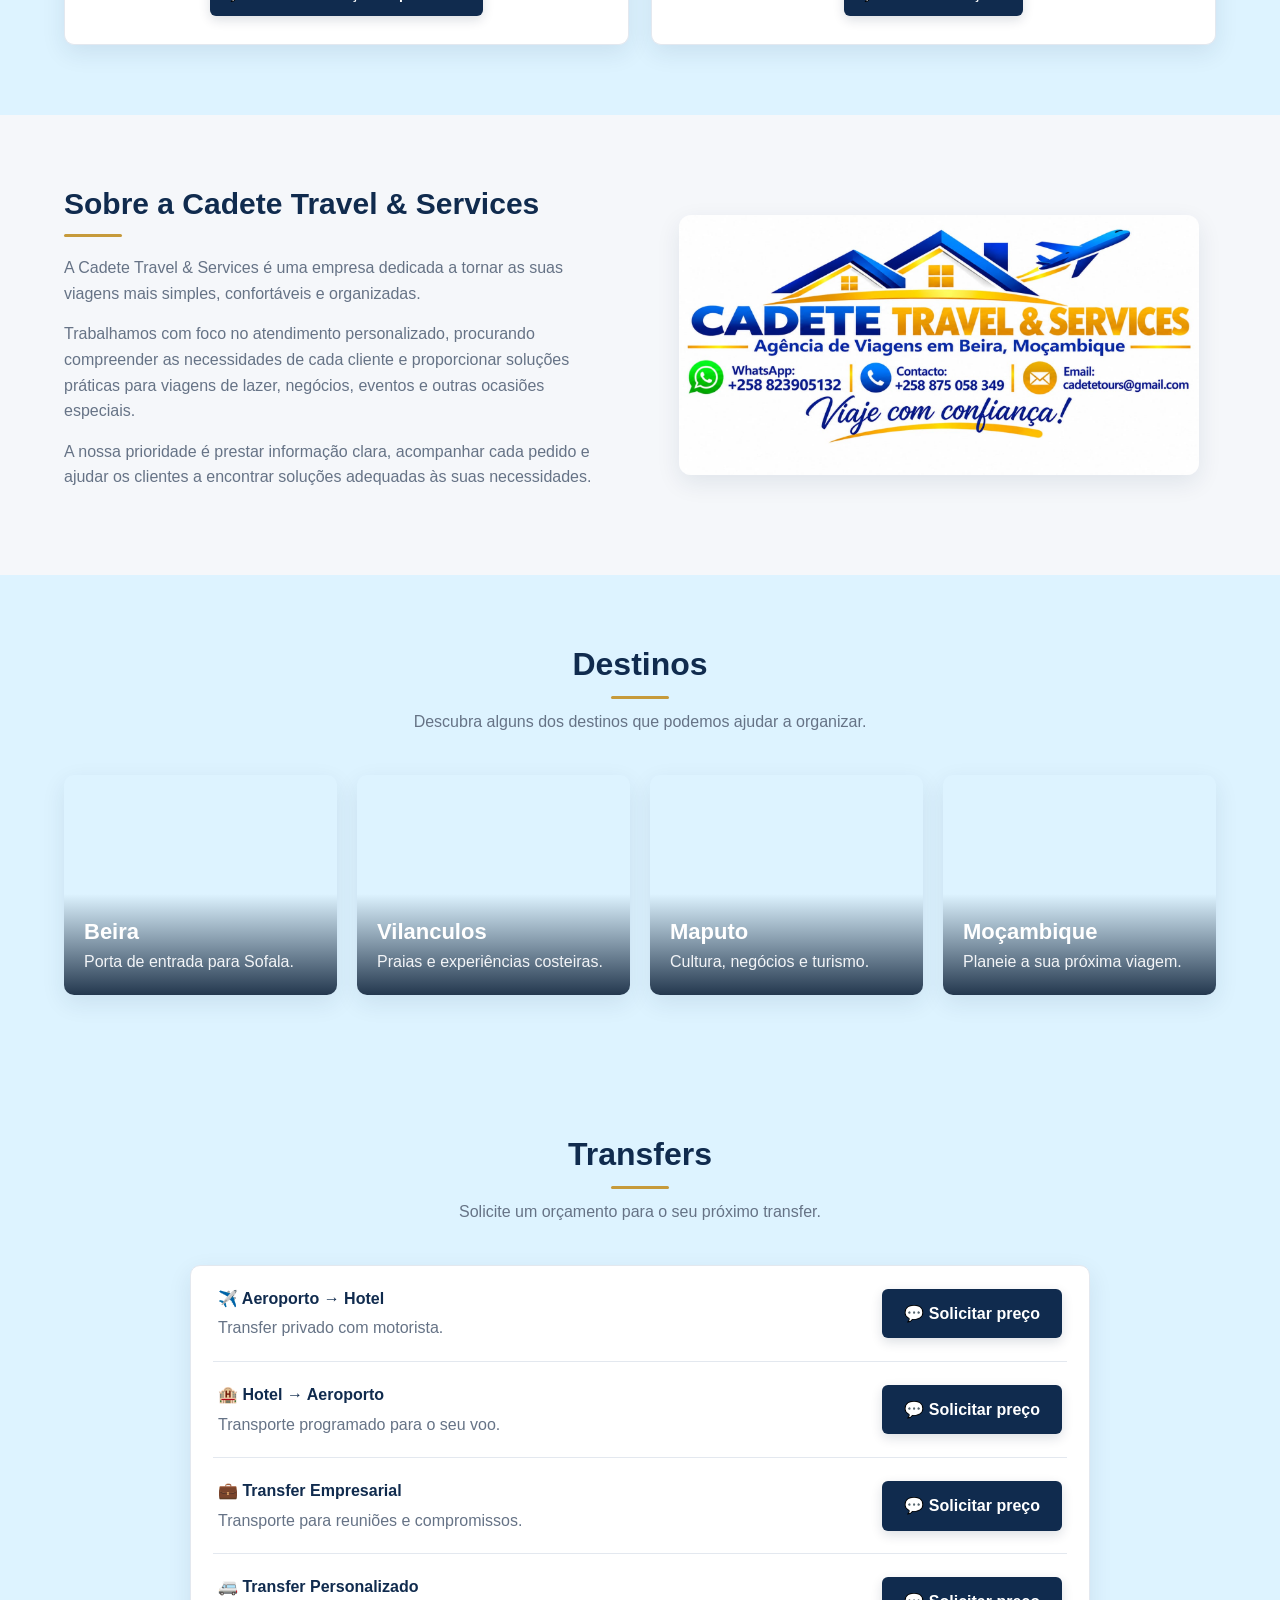
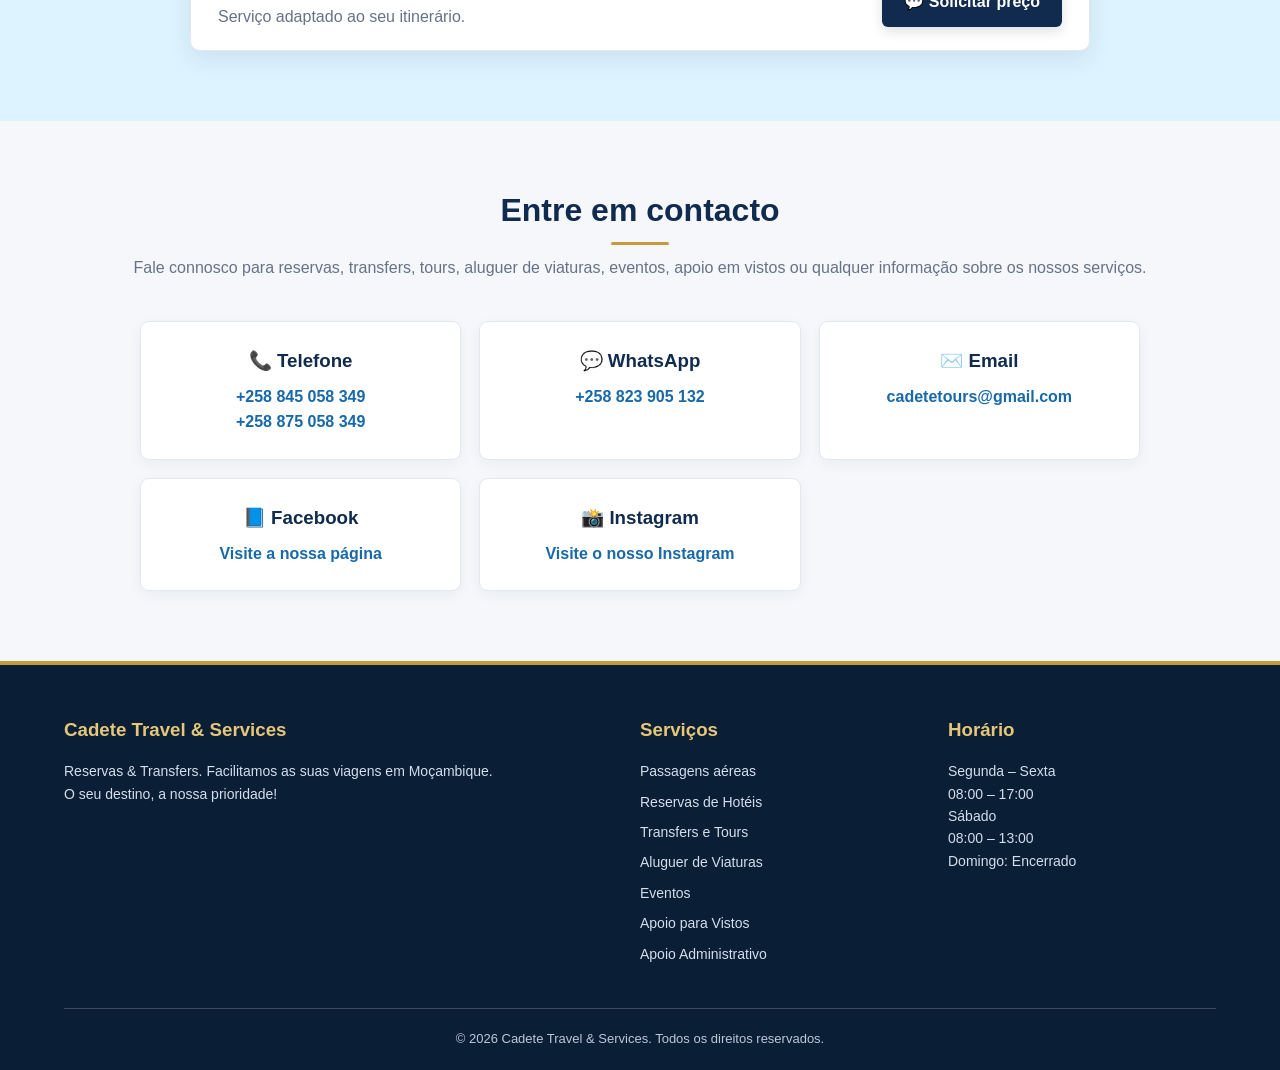
==== commit c81a3a89: "Actualizar identificação da agência" ====
--- a/index.html
+++ b/index.html
@@ -315,7 +315,7 @@
   font-weight: 600;
   padding: 4px 2px;
   line-height: 1.3;
-  white-space: nowrap;
+  white-space: normal;
 }
 
 .trust-item::first-letter {
@@ -725,6 +725,15 @@
         animation-iteration-count: 1 !important;
       }
     }
+    /* CABEÇALHO FIXO NO TELEMÓVEL */
+@media (max-width: 768px) {
+  header {
+    position: -webkit-sticky;
+    position: sticky;
+    top: 0;
+    z-index: 9999;
+  }
+}
   </style>
 </head>
 
@@ -733,9 +742,9 @@
   <header>
     <div class="container header-content">
       <a href="#inicio" class="logo" aria-label="Cadete Travel & Services - Início">
-        <strong>Cadete</strong>
-        <span>Travel &amp; Services</span>
-      </a>
+  <strong>CADETE TRAVEL &amp; SERVICES</strong>
+  <span>Agência de Viagens</span>
+</a>
 
       <div class="header-actions">
         <a href="https://wa.me/258823905132?text=Ola%2C%20Cadete%20Travel%20%26%20Services!%20Gostaria%20de%20obter%20informacoes."
